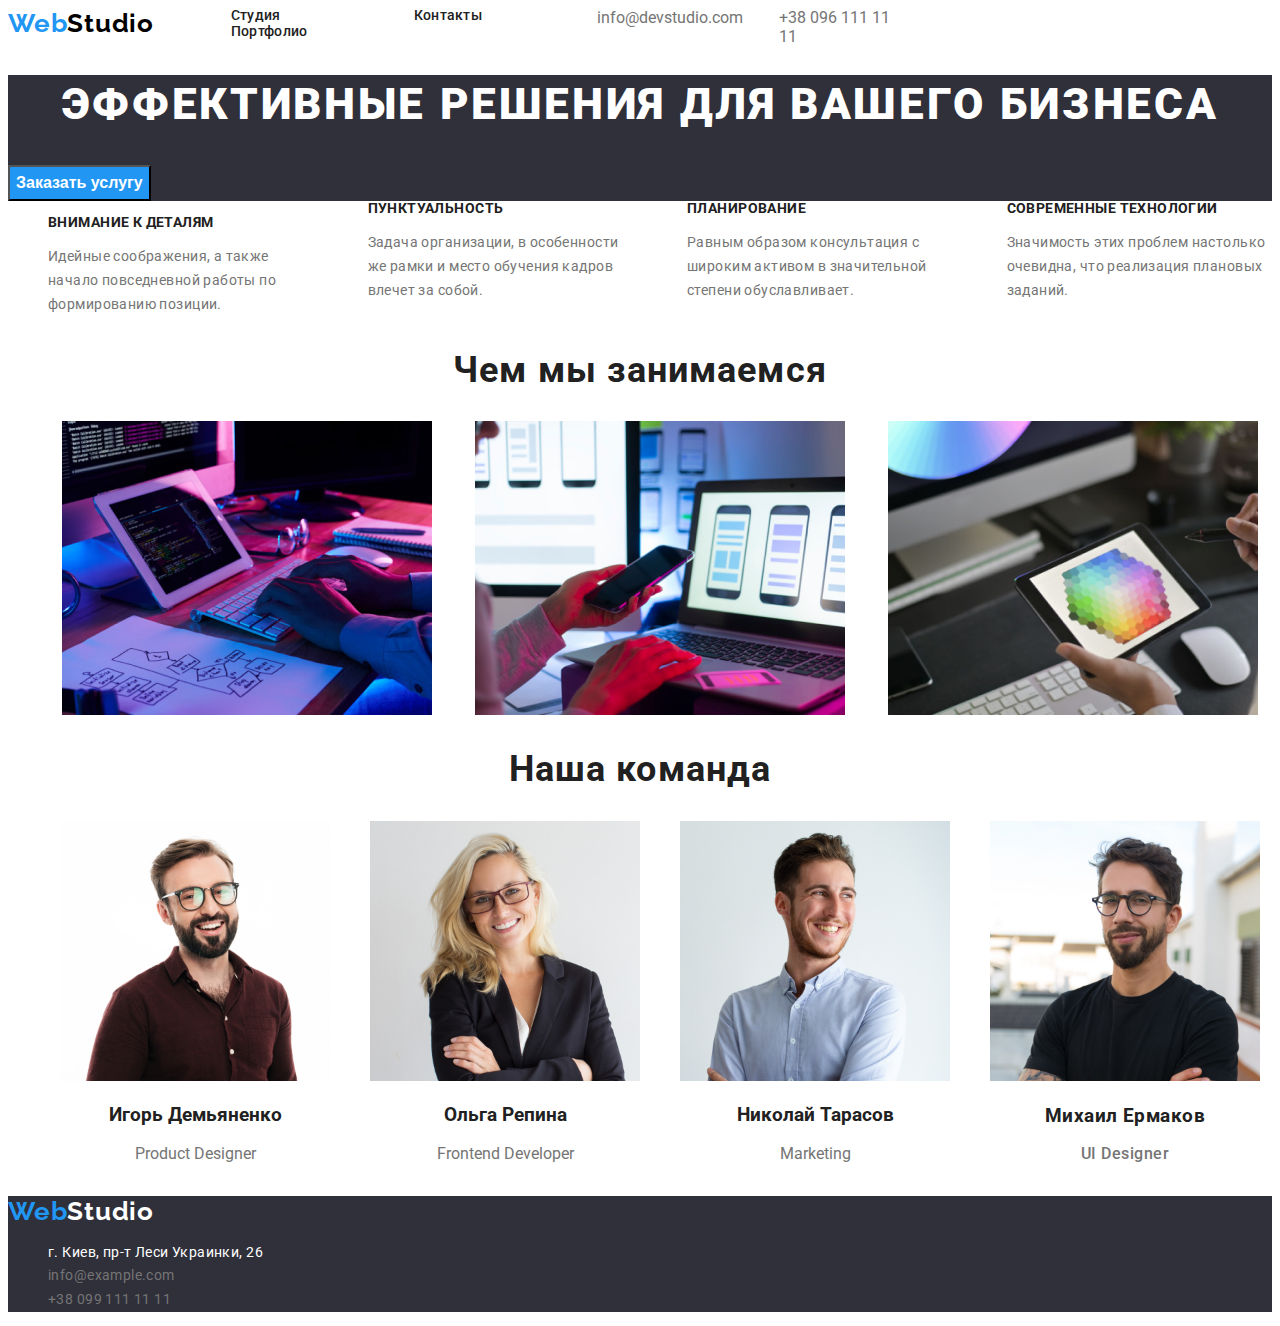
==== index.html @ 1037e87e "summary" ====
<!DOCTYPE html>
<html lang="ru">
  <head>
    <meta charset="UTF-8" />
    <meta http-equiv="X-UA-Compatible" content="IE=edge" />
    <meta name="viewport" content="width=device-width, initial-scale=1.0" />
    <title>WebStudio</title>
    <link rel="preconnect" href="https://fonts.googleapis.com" />
    <link rel="preconnect" href="https://fonts.gstatic.com" crossorigin />
    <link
      href="https://fonts.googleapis.com/css2?family=Raleway:wght@700&family=Roboto:wght@400;500;700;900&display=swap"
      rel="stylesheet"
    />
    <link rel="stylesheet" href="./css/styles.css" />
  </head>
  <body>
    <header class="header">
      <nav class="header-nav">
        <a class="logo link" href="./index.html"
          >Web<span class="dark-logo">Studio</span></a
        >
        <ul class="menu list">
          <li class="menu-item">
            <a class="menu-link link" href="./index.html">Студия</a>
          </li>
          <li class="menu-item">
            <a class="menu-link link" href="./portfolio.html">Портфолио</a>
          </li>
          <li class="menu-item">
            <a class="menu-link link" href="#">Контакты</a>
          </li>
        </ul>
      </nav>
      <ul class="contact list">
        <li class="contact-item">
          <a class="contact-link link" href="mailto:info@devstudio.com"
            >info@devstudio.com</a
          >
        </li>
        <li class="contact-item">
          <a class="contact-link link" href="tel:0961111111"
            >+38 096 111 11 11</a
          >
        </li>
      </ul>
    </header>
    <main>
      <section class="hero">
        <div>
          <h1 class="hero-title">Эффективные решения для вашего бизнеса</h1>
          <button class="hero-btn" type="button">Заказать услугу</button>
        </div>
      </section>
      <section class="features">
        <div>
          <ul class="list">
            <li>
              <h2 class="our-features">Внимание к деталям</h2>
              <p>
                Идейные соображения, а также начало повседневной работы по
                формированию позиции.
              </p>
            </li>
            <li>
              <h2 class="our-features">Пунктуальность</h2>
              <p>
                Задача организации, в особенности же рамки и место обучения
                кадров влечет за собой.
              </p>
            </li>
            <li>
              <h2 class="our-features">Планирование</h2>
              <p>
                Равным образом консультация с широким активом в значительной
                степени обуславливает.
              </p>
            </li>
            <li>
              <h2 class="our-features">Современные технологии</h2>
              <p>
                Значимость этих проблем настолько очевидна, что реализация
                плановых заданий.
              </p>
            </li>
          </ul>
        </div>
      </section>
      <section class="our-mission">
        <div>
          <h2 class="mission">Чем мы занимаемся</h2>
          <ul class="mission-list list">
            <li>
              <img
                src="./images/comp.jpg"
                alt="поддержка работы сайта на компьютере"
                width="370"
                height="294"
              />
            </li>
            <li>
              <img
                src="./images/phone.jpg"
                alt="поддержка работы сайта на телефоне"
                width="370"
                height="294"
              />
            </li>
            <li>
              <img
                src="./images/tab.jpg"
                alt="поддержка работы сайта на планшете"
                width="370"
                height="294"
              />
            </li>
          </ul>
        </div>
      </section>
      <section class="personal">
        <div>
          <h2 class="our-team">Наша команда</h2>
          <ul class="team-list list">
            <li>
              <img
                src="./images/employees/igor.jpg"
                alt="Игорь Демьяненко"
                width="270"
                height="260"
              />
              <h3 class="team-person">Игорь Демьяненко</h3>
              <p class="person-work" lang="en">Product Designer</p>
            </li>
            <li>
              <img
                src="./images/employees/olga.jpg"
                alt="Ольга Репина"
                width="270"
                height="260"
              />
              <h3 class="team-person">Ольга Репина</h3>
              <p class="person-work" lang="en">Frontend Developer</p>
            </li>
            <li>
              <img
                src="./images/employees/nikolai.jpg"
                alt="Николай Тарасов"
                width="270"
                height="260"
              />
              <h3 class="team-person">Николай Тарасов</h3>
              <p class="person-work" lang="en">Marketing</p>
            </li>
            <li class="team">
              <img
                src="./images/employees/mixail.jpg"
                alt="Михаил Ермаков"
                width="270"
                height="260"
              />
              <h3 class="team-person">Михаил Ермаков</h3>
              <p class="person-work" lang="en">UI Designer</p>
            </li>
          </ul>
        </div>
      </section>
    </main>
    <footer class="footer">
      <a class="logo link" href="./index.html"
        >Web<span class="light-logo">Studio</span></a
      >
      <ul class="footer-list list">
        <li>
          <a
            class="contact-link adress link"
            href="https://bit.ly/3pXMvUd"
            target="_blank"
            rel="noopener noreferrer"
          >
            г. Киев, пр-т Леси Украинки, 26
          </a>
        </li>
        <li>
          <a class="contact-link link" href="mailto:info@example.com"
            >info@example.com</a
          >
        </li>
        <li>
          <a class="contact-link link" href="tel:0991111111"
            >+38 099 111 11 11</a
          >
        </li>
      </ul>
    </footer>
  </body>
</html>
---- css/styles.css ----
:root {
  --main-font: "Roboto", sans-serif;
  --logo-font: "Raleway", sans-serif;
  --nav-color: #212121;
  --text-color: #757575;
  --hover-color: #2196f3;
  --light-color: #fff;
  --background-color: #2f303a;
}
  
body {
  font-family: var(--main-font);
  font-style: normal;
}
.list {
  list-style: none;
}
.link {
  text-decoration: none;
}

.logo {
  font-family: var(--logo-font);
  font-weight: 700;
  font-size: 26px;
  line-height: 1.19;
  letter-spacing: 0.03em;
  color: var(--hover-color);
}
.dark-logo {
  color: #000;
}
.light-logo {
  color: var(--light-color);
}
.header {
  columns: 7;
}
.menu {
  font-weight: 500;
  font-size: 14px;
  line-height: 1.14;
  letter-spacing: 0.02em;
}
.menu-link {
  color: var(--nav-color);
}
.contact-link {
  color: var(--text-color);
}
.menu-link:hover,
.menu-link:focus,
.contact-link:hover,
.contact-link:focus {
  color: var(--hover-color);
}
.hero {
  background-color: var(--background-color);
}
.hero-title {
  font-weight: 900;
  font-size: 44px;
  line-height: 1.36;
  text-align: center;
  letter-spacing: 0.06em;
  text-transform: uppercase;
  color: var(--light-color);
}
.hero-btn {
  font-weight: 700;
  font-size: 16px;
  line-height: 1.87;
  color: var(--light-color);
  background-color: var(--hover-color);
  text-transform: none;
  cursor: pointer;
}
.features {
  color: var(--text-color);
  columns: 4;
  font-weight: 400;
  font-size: 14px;
  line-height: 1.71;
  letter-spacing: 0.03em;
}
.our-features {
  color: var(--nav-color);
  font-weight: 700;
  font-size: 14px;
  line-height: 1.14;
  letter-spacing: 0.03em;
  text-transform: uppercase;
}
.mission,
.our-team {
  font-weight: 700;
  font-size: 36px;
  line-height: 1.16;
  text-align: center;
  letter-spacing: 0.03em;
  color: var(--nav-color);
}
.mission-list {
  columns: 3;
  text-align: center;
}
.team-list {
  columns: 4;
  text-align: center;
}
.team {
  font-weight: 500;
  font-size: 16px;
  line-height: 1.18;
  letter-spacing: 0.03em;
}
.team-person {
  color: var(--nav-color);
  text-align: center;
}
.person-work {
  color: var(--text-color);
  text-align: center;
}
.footer {
  background-color: var(--background-color);
}
.footer-list {
  font-size: 14px;
  line-height: 1.71;
  letter-spacing: 0.03em;
  color: rgba(255, 255, 255, 0.6);
}
.adress {
  color: var(--light-color);
}
/* styles for portfolio */
.menu-section {
}
.menu-nav {
  columns: 5;
}
.button {
  font-weight: 500;
  font-size: 16px;
  line-height: 1.62;
  text-align: center;
  letter-spacing: 0.03em;
  color: var(--nav-color);
  cursor: pointer;
  background-color: #f5f4fa;
}
.button:hover,
.button:focus {
  color: var(--light-color);
  background-color: var(--hover-color);
}
.portfolio {
  color: var(--light-color);
}
.projects{
  columns: 3;
}
.our-projects{
  color: var(--light-color);
}
.project-name {
  font-weight: 700;
  font-size: 18px;
  line-height: 2;
  letter-spacing: 0.06em;
  color: var(--nav-color);
}
.project-type {
  font-weight: 400;
  font-size: 16px;
  line-height: 1.88;
  letter-spacing: 0.03em;
  color: var(--text-color);
}
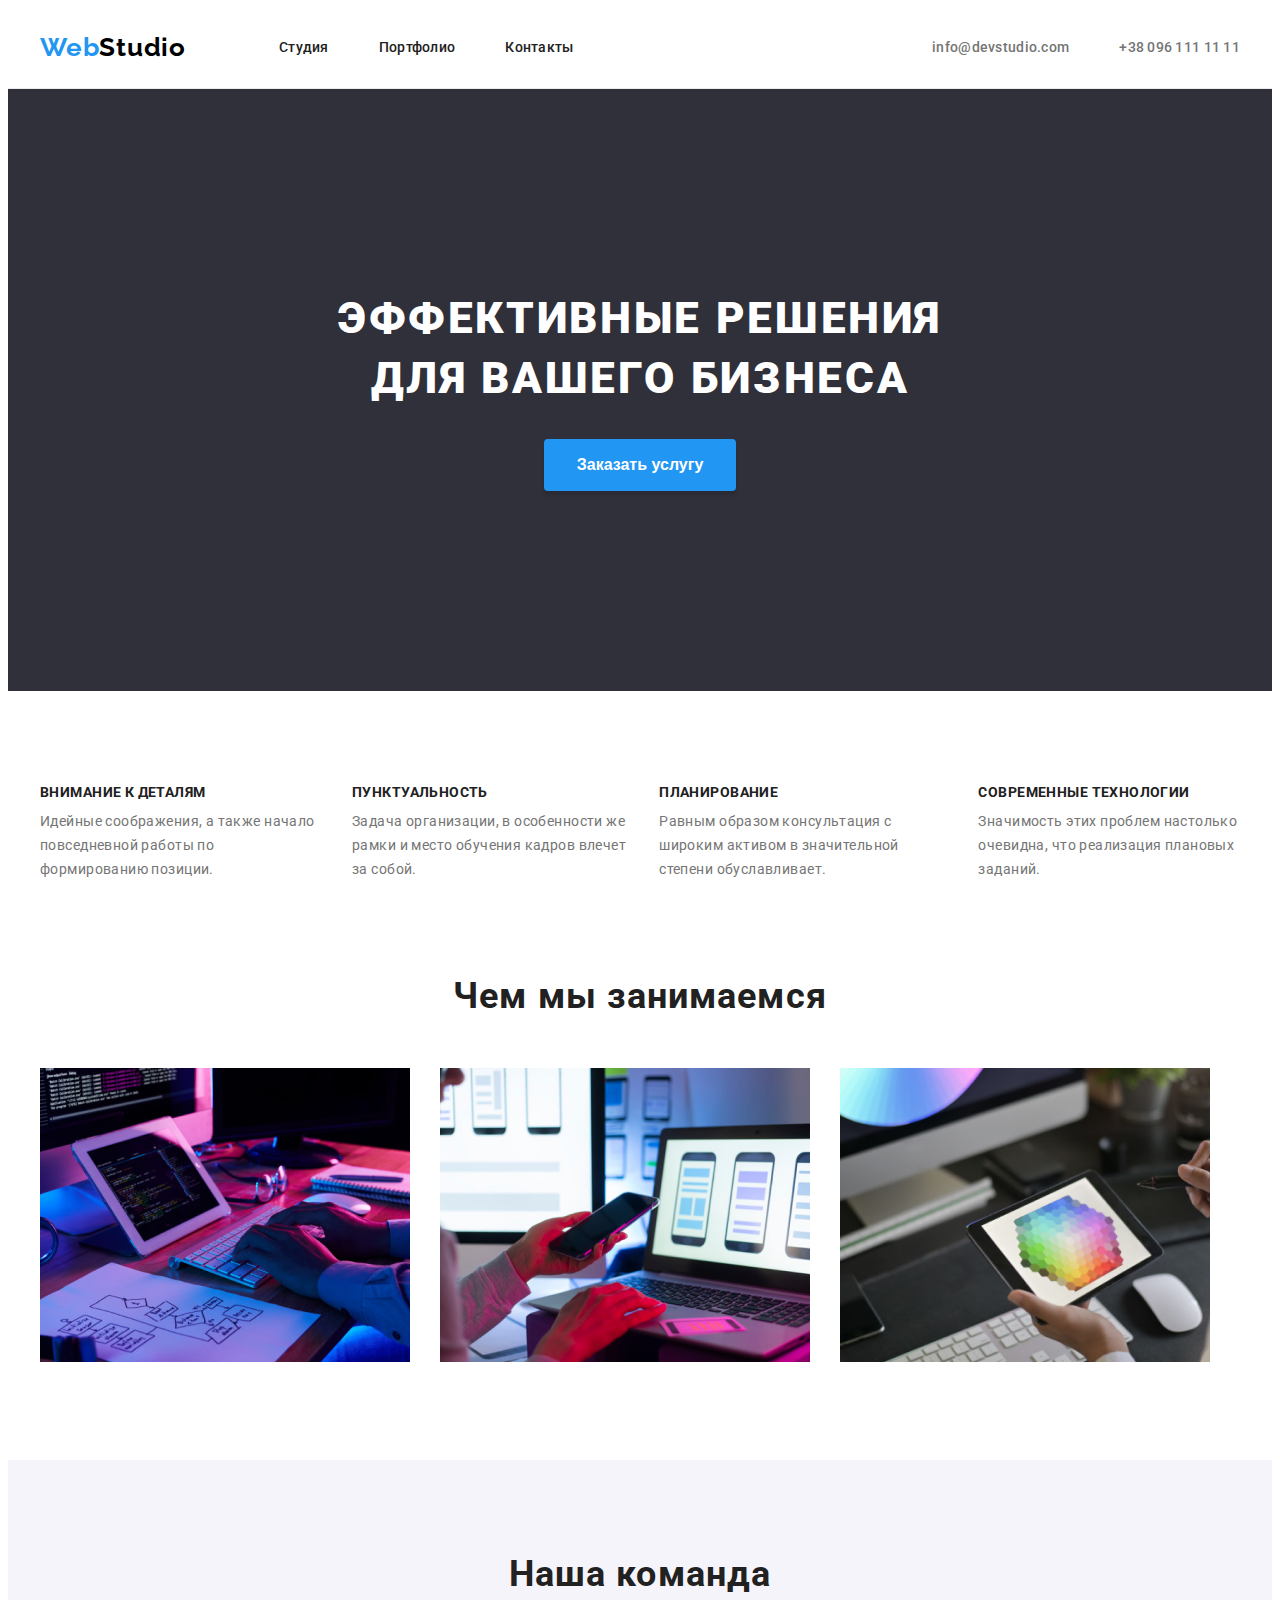
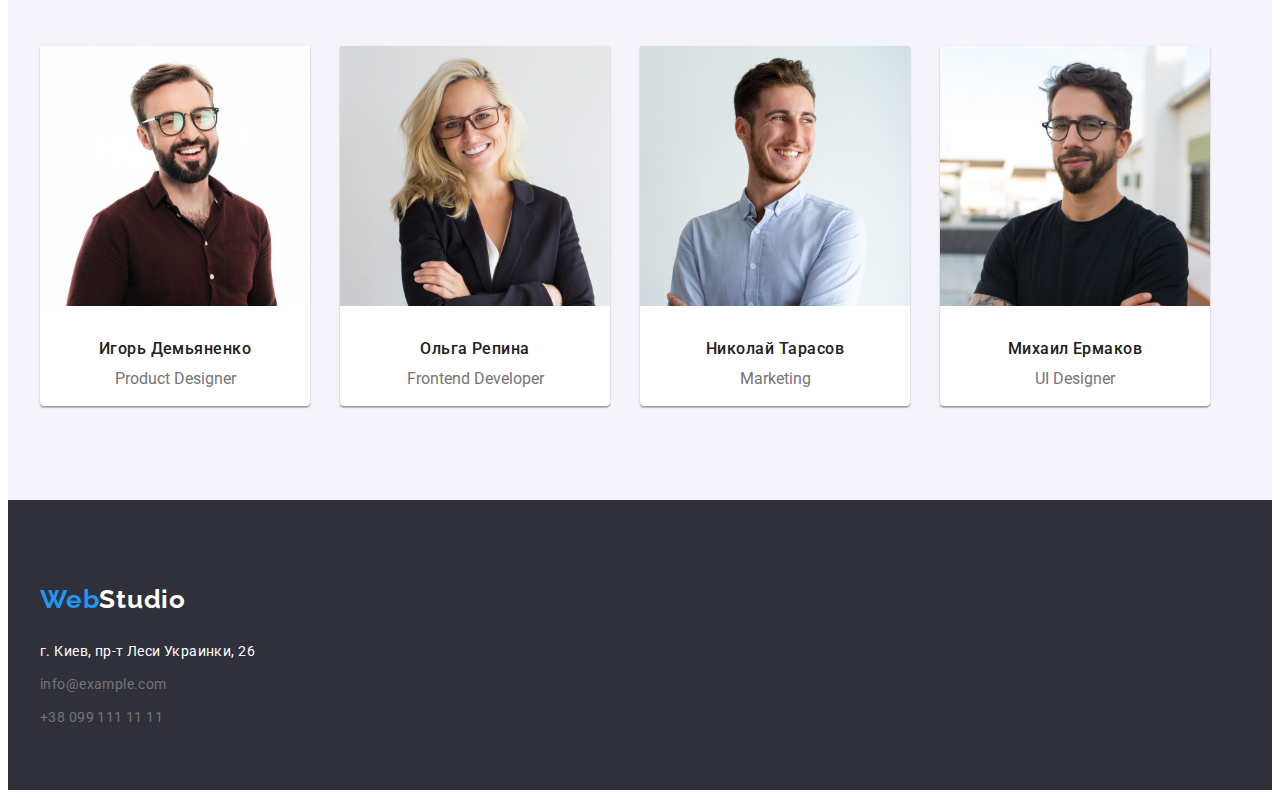
==== commit e8eab8a2: "summary" ====
--- a/index.html
+++ b/index.html
@@ -11,14 +11,17 @@
       href="https://fonts.googleapis.com/css2?family=Raleway:wght@700&family=Roboto:wght@400;500;700;900&display=swap"
       rel="stylesheet"
     />
+    <link rel="stylesheet" href="https://cdnjs.cloudflare.com/ajax/libs/modern-normalize/1.1.0/modern-normalize.min.css"
+      integrity="sha512-wpPYUAdjBVSE4KJnH1VR1HeZfpl1ub8YT/NKx4PuQ5NmX2tKuGu6U/JRp5y+Y8XG2tV+wKQpNHVUX03MfMFn9Q=="
+      crossorigin="anonymous" referrerpolicy="no-referrer" />
     <link rel="stylesheet" href="./css/styles.css" />
   </head>
   <body>
     <header class="header">
-      <nav class="header-nav">
+      <div class="container head-container">
         <a class="logo link" href="./index.html"
-          >Web<span class="dark-logo">Studio</span></a
-        >
+          >Web<span class="dark-logo">Studio</span></a >
+        <nav class="header-nav">
         <ul class="menu list">
           <li class="menu-item">
             <a class="menu-link link" href="./index.html">Студия</a>
@@ -43,53 +46,56 @@
           >
         </li>
       </ul>
+      </div>
     </header>
     <main>
-      <section class="hero">
-        <div>
-          <h1 class="hero-title">Эффективные решения для вашего бизнеса</h1>
-          <button class="hero-btn" type="button">Заказать услугу</button>
-        </div>
+     
+      <section class=" section hero">
+        <div class="container hero-container">
+          <h1 class="hero-title">Эффективные решения <br>для вашего бизнеса</h1>
+          <button class="hero-btn"type ="button">Заказать услугу</button>
+          </div>
       </section>
-      <section class="features">
-        <div>
-          <ul class="list">
-            <li>
+    
+      <section class=" section  features">
+                <div class="container features-container">
+          <ul class=" features-menu list">
+            <li  class="features-item" >
               <h2 class="our-features">Внимание к деталям</h2>
-              <p>
+              <p class="idea-features">
                 Идейные соображения, а также начало повседневной работы по
                 формированию позиции.
               </p>
             </li>
-            <li>
+            <li class="features-item">
               <h2 class="our-features">Пунктуальность</h2>
-              <p>
+              <p class="idea-features">
                 Задача организации, в особенности же рамки и место обучения
                 кадров влечет за собой.
               </p>
             </li>
-            <li>
+            <li class="features-item">
               <h2 class="our-features">Планирование</h2>
-              <p>
+              <p class="idea-features">
                 Равным образом консультация с широким активом в значительной
                 степени обуславливает.
               </p>
             </li>
-            <li>
+            <li class="features-item">
               <h2 class="our-features">Современные технологии</h2>
-              <p>
+              <p class="idea-features">
                 Значимость этих проблем настолько очевидна, что реализация
                 плановых заданий.
               </p>
             </li>
           </ul>
-        </div>
+          </div>
       </section>
-      <section class="our-mission">
-        <div>
+      <section class=" section  our-mission">
+        <div class="container our-mission-container">
           <h2 class="mission">Чем мы занимаемся</h2>
           <ul class="mission-list list">
-            <li>
+            <li  class="mission-item">
               <img
                 src="./images/comp.jpg"
                 alt="поддержка работы сайта на компьютере"
@@ -97,7 +103,7 @@
                 height="294"
               />
             </li>
-            <li>
+            <li class="mission-item">
               <img
                 src="./images/phone.jpg"
                 alt="поддержка работы сайта на телефоне"
@@ -105,7 +111,7 @@
                 height="294"
               />
             </li>
-            <li>
+            <li class="mission-item">
               <img
                 src="./images/tab.jpg"
                 alt="поддержка работы сайта на планшете"
@@ -116,11 +122,11 @@
           </ul>
         </div>
       </section>
-      <section class="personal">
-        <div>
+      <section class=" section personal">
+        <div class="container personal-container">
           <h2 class="our-team">Наша команда</h2>
           <ul class="team-list list">
-            <li>
+            <li class="team">
               <img
                 src="./images/employees/igor.jpg"
                 alt="Игорь Демьяненко"
@@ -130,7 +136,7 @@
               <h3 class="team-person">Игорь Демьяненко</h3>
               <p class="person-work" lang="en">Product Designer</p>
             </li>
-            <li>
+            <li class="team">
               <img
                 src="./images/employees/olga.jpg"
                 alt="Ольга Репина"
@@ -140,7 +146,7 @@
               <h3 class="team-person">Ольга Репина</h3>
               <p class="person-work" lang="en">Frontend Developer</p>
             </li>
-            <li>
+            <li class="team">
               <img
                 src="./images/employees/nikolai.jpg"
                 alt="Николай Тарасов"
@@ -165,31 +171,22 @@
       </section>
     </main>
     <footer class="footer">
-      <a class="logo link" href="./index.html"
-        >Web<span class="light-logo">Studio</span></a
-      >
-      <ul class="footer-list list">
-        <li>
-          <a
-            class="contact-link adress link"
-            href="https://bit.ly/3pXMvUd"
-            target="_blank"
-            rel="noopener noreferrer"
-          >
-            г. Киев, пр-т Леси Украинки, 26
-          </a>
-        </li>
-        <li>
-          <a class="contact-link link" href="mailto:info@example.com"
-            >info@example.com</a
-          >
-        </li>
-        <li>
-          <a class="contact-link link" href="tel:0991111111"
-            >+38 099 111 11 11</a
-          >
-        </li>
-      </ul>
+      <div class="container">
+        <a class="logo  link" href="./index.html">Web<span class="light-logo">Studio</span></a>
+        <ul class="footer-list list">
+          <li class="item">
+            <a class="contact-link adress link" href="https://bit.ly/3pXMvUd" target="_blank" rel="noopener noreferrer">
+              г. Киев, пр-т Леси Украинки, 26
+            </a>
+          </li>
+          <li class="item">
+            <a class="contact-link link" href="mailto:info@example.com">info@example.com</a>
+          </li>
+          <li class="item">
+            <a class="contact-link link" href="tel:0991111111">+38 099 111 11 11</a>
+          </li>
+        </ul>
+      </div>
     </footer>
   </body>
 </html>
--- a/css/styles.css
+++ b/css/styles.css
@@ -7,25 +7,65 @@
   --light-color: #fff;
   --background-color: #2f303a;
 }
-  
+
 body {
   font-family: var(--main-font);
   font-style: normal;
 }
+h1,
+h2,
+h3,
+h4,
+h5,
+h6,
+ul,
+p {
+  margin: 0;
+  padding: 0;
+}
+.section {
+  padding-bottom: 94px;
+  padding-top: 94px;
+}
+header {
+  border-bottom: 1px solid #ececec;
+}
 .list {
   list-style: none;
+  padding: 0;
+  margin: 0;
 }
 .link {
   text-decoration: none;
 }
-
+.head-container {
+  display: flex;
+  align-content: center;
+}
+.container {
+  width: 1200px;
+  margin-left: auto;
+  margin-right: auto;
+  padding-left: 15px;
+  padding-right: 15px;
+  align-items: center;
+  /* box-sizing: border-box; */
+}
+
+.header-nav {
+  display: flex;
+}
 .logo {
+  display: block;
   font-family: var(--logo-font);
   font-weight: 700;
   font-size: 26px;
   line-height: 1.19;
   letter-spacing: 0.03em;
   color: var(--hover-color);
+  margin-right: 93px;
+  padding-top: 24px;
+  padding-bottom: 25px;
 }
 .dark-logo {
   color: #000;
@@ -33,17 +73,34 @@
 .light-logo {
   color: var(--light-color);
 }
-.header {
-  columns: 7;
-}
+
 .menu {
   font-weight: 500;
   font-size: 14px;
   line-height: 1.14;
   letter-spacing: 0.02em;
+  display: flex;
+  padding-top: 32px;
+  padding-bottom: 32px;
+}
+.menu-item:not(:last-child) {
+  margin-right: 50px;
 }
 .menu-link {
   color: var(--nav-color);
+}
+.contact {
+  display: flex;
+  margin-left: auto;
+  font-weight: 500;
+  font-size: 14px;
+  line-height: 1.14;
+  letter-spacing: 0.02em;
+  padding-top: 32px;
+  padding-bottom: 32px;
+}
+.contact-item:not(:last-child) {
+  margin-right: 50px;
 }
 .contact-link {
   color: var(--text-color);
@@ -56,32 +113,56 @@
 }
 .hero {
   background-color: var(--background-color);
+  text-align: center;
+  padding-top:0;
+  padding-bottom: 0;
+}
+.hero-container {
+  display: block;
 }
 .hero-title {
+  text-align: center;
+  padding-top: 200px;
+  padding-bottom: 30px;
   font-weight: 900;
   font-size: 44px;
   line-height: 1.36;
-  text-align: center;
   letter-spacing: 0.06em;
   text-transform: uppercase;
   color: var(--light-color);
+  /* width: 700px; */
 }
 .hero-btn {
+  padding: 10px 32px;
+  margin-bottom: 200px;
+  display: inline-block;
   font-weight: 700;
   font-size: 16px;
   line-height: 1.87;
   color: var(--light-color);
   background-color: var(--hover-color);
-  text-transform: none;
-  cursor: pointer;
+  text-decoration: none;
+  box-shadow: 0px 4px 4px rgba(0, 0, 0, 0.15);
+  border-radius: 4px;
+  border: 1px solid transparent;
 }
 .features {
+  padding-bottom: 0;
+}
+.idea-features {
   color: var(--text-color);
-  columns: 4;
   font-weight: 400;
   font-size: 14px;
   line-height: 1.71;
   letter-spacing: 0.03em;
+  
+}
+
+.features-menu {
+  display: flex;
+}
+.features-item:not(:last-child) {
+  margin-right: 30px;
 }
 .our-features {
   color: var(--nav-color);
@@ -90,6 +171,10 @@
   line-height: 1.14;
   letter-spacing: 0.03em;
   text-transform: uppercase;
+  margin-bottom: 10px;
+}
+.our-mission-container {
+  align-items: center;
 }
 .mission,
 .our-team {
@@ -99,31 +184,57 @@
   text-align: center;
   letter-spacing: 0.03em;
   color: var(--nav-color);
-}
+  margin-bottom: 50px;
+}
+
 .mission-list {
-  columns: 3;
-  text-align: center;
-}
+  display: flex;
+  padding: 0;
+}
+
+.mission-item:not(:last-child) {
+  display: flex;
+  margin-right: 30px;
+}
+.personal {
+  background-color: #f5f4fa;
+}
+
 .team-list {
-  columns: 4;
-  text-align: center;
+  display: flex;
+  padding: 0;
 }
 .team {
+  display: block;
+  width: 270px;
+  height: 360px;
+  background: #ffffff;
+  box-shadow: 0px 1px 3px rgba(0, 0, 0, 0.12), 0px 1px 1px rgba(0, 0, 0, 0.14),
+    0px 2px 1px rgba(0, 0, 0, 0.2);
+  border-radius: 0px 0px 4px 4px;
+}
+.team:not(:last-child) {
+  margin-right: 30px;
+}
+.team-person {
+  margin-top: 30px;
+  color: var(--nav-color);
+  text-align: center;
   font-weight: 500;
   font-size: 16px;
   line-height: 1.18;
   letter-spacing: 0.03em;
 }
-.team-person {
-  color: var(--nav-color);
-  text-align: center;
-}
 .person-work {
+  margin-top: 10px;
+  margin-bottom: 30px;
   color: var(--text-color);
   text-align: center;
 }
 .footer {
   background-color: var(--background-color);
+  padding-top: 60px;
+  padding-bottom: 60px;
 }
 .footer-list {
   font-size: 14px;
@@ -131,16 +242,33 @@
   letter-spacing: 0.03em;
   color: rgba(255, 255, 255, 0.6);
 }
+.item:not(:last-child) {
+  margin-bottom: 9px;
+}
 .adress {
   color: var(--light-color);
 }
 /* styles for portfolio */
-.menu-section {
+.menu-section{
+padding-bottom: 0;
+}
+.visually-hidden {
+  clip: rect(0 0 0 0);
+  clip-path: inset(50%);
+  height: 1px;
+  overflow: hidden;
+  position: absolute;
+  white-space: nowrap;
+  width: 1px;
 }
 .menu-nav {
-  columns: 5;
+  display: flex;
+  align-items: center;
+  justify-content: center;
+  padding-bottom:50px;
 }
 .button {
+  padding: 6px 22px;
   font-weight: 500;
   font-size: 16px;
   line-height: 1.62;
@@ -149,20 +277,35 @@
   color: var(--nav-color);
   cursor: pointer;
   background-color: #f5f4fa;
+  border-radius: 4px;
+  border: 1px solid transparent;
+  box-shadow: 0px 3px 1px rgba(0, 0, 0, 0.1), 0px 1px 2px rgba(0, 0, 0, 0.08),
+    0px 2px 2px rgba(0, 0, 0, 0.12);
+}
+.button-item:not(:last-child) {
+  margin-right: 8px;
 }
 .button:hover,
 .button:focus {
   color: var(--light-color);
   background-color: var(--hover-color);
 }
-.portfolio {
-  color: var(--light-color);
-}
-.projects{
-  columns: 3;
-}
-.our-projects{
-  color: var(--light-color);
+.our-projects
+{padding-top: 0;}
+.projects {
+  display: flex;
+  flex-wrap: wrap;
+  margin-left: -30px;
+  margin-top: -30px;
+}
+
+.projects-item {
+  margin-top: 30px;
+  margin-left: 30px;
+  width: 370px;
+  height: 404px;
+  background: #ffffff;
+  border: 1px solid #eeeeee;
 }
 .project-name {
   font-weight: 700;
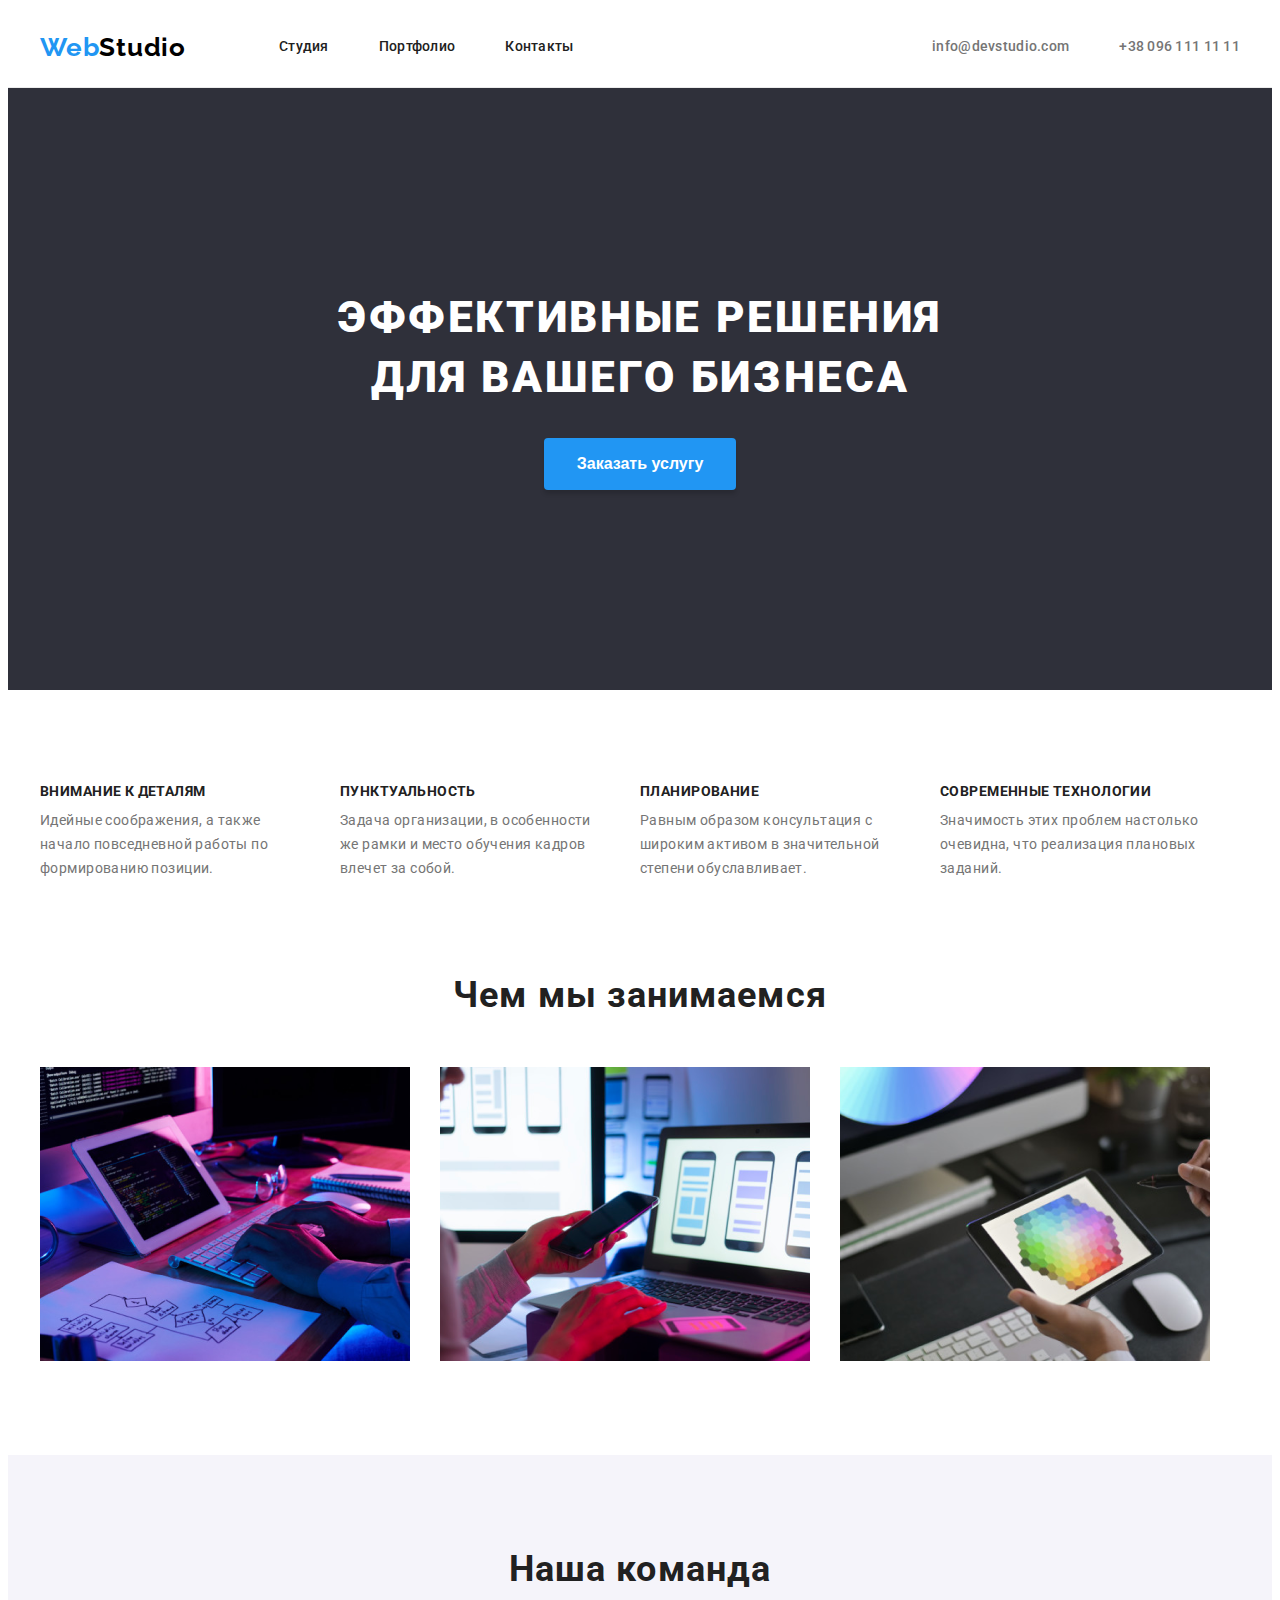
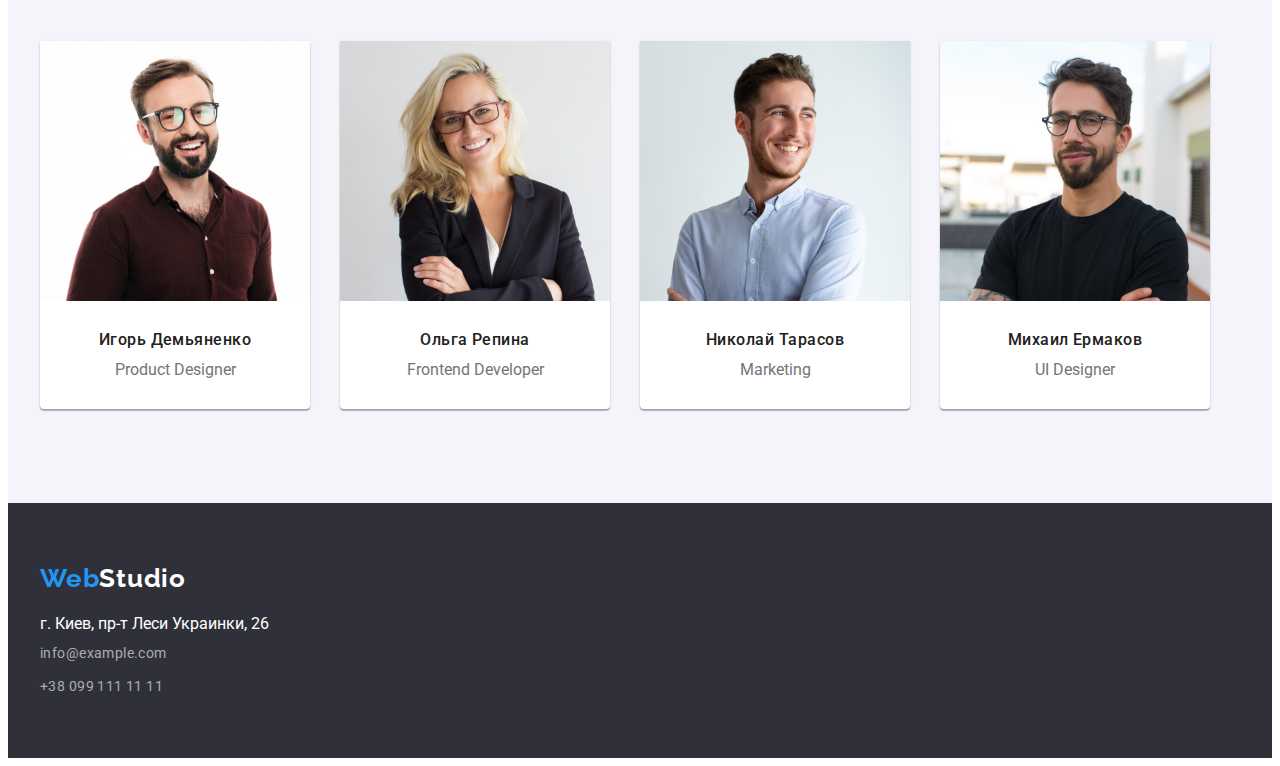
==== commit d8555c57: "summary" ====
--- a/index.html
+++ b/index.html
@@ -61,28 +61,28 @@
                 <div class="container features-container">
           <ul class=" features-menu list">
             <li  class="features-item" >
-              <h2 class="our-features">Внимание к деталям</h2>
+              <h3 class="our-features">Внимание к деталям</h3>
               <p class="idea-features">
                 Идейные соображения, а также начало повседневной работы по
                 формированию позиции.
               </p>
             </li>
             <li class="features-item">
-              <h2 class="our-features">Пунктуальность</h2>
+              <h3 class="our-features">Пунктуальность</h3>
               <p class="idea-features">
                 Задача организации, в особенности же рамки и место обучения
                 кадров влечет за собой.
               </p>
             </li>
             <li class="features-item">
-              <h2 class="our-features">Планирование</h2>
+              <h3 class="our-features">Планирование</h3>
               <p class="idea-features">
                 Равным образом консультация с широким активом в значительной
                 степени обуславливает.
               </p>
             </li>
             <li class="features-item">
-              <h2 class="our-features">Современные технологии</h2>
+              <h3 class="our-features">Современные технологии</h3>
               <p class="idea-features">
                 Значимость этих проблем настолько очевидна, что реализация
                 плановых заданий.
@@ -133,8 +133,10 @@
                 width="270"
                 height="260"
               />
+              <div class="person">
               <h3 class="team-person">Игорь Демьяненко</h3>
               <p class="person-work" lang="en">Product Designer</p>
+              </div>
             </li>
             <li class="team">
               <img
@@ -143,8 +145,10 @@
                 width="270"
                 height="260"
               />
+              <div class="person">
               <h3 class="team-person">Ольга Репина</h3>
               <p class="person-work" lang="en">Frontend Developer</p>
+              </div>
             </li>
             <li class="team">
               <img
@@ -153,8 +157,10 @@
                 width="270"
                 height="260"
               />
+              <div class="person">
               <h3 class="team-person">Николай Тарасов</h3>
               <p class="person-work" lang="en">Marketing</p>
+              </div>
             </li>
             <li class="team">
               <img
@@ -163,8 +169,10 @@
                 width="270"
                 height="260"
               />
+              <div class="person">
               <h3 class="team-person">Михаил Ермаков</h3>
               <p class="person-work" lang="en">UI Designer</p>
+              </div>
             </li>
           </ul>
         </div>
@@ -172,18 +180,18 @@
     </main>
     <footer class="footer">
       <div class="container">
-        <a class="logo  link" href="./index.html">Web<span class="light-logo">Studio</span></a>
-        <ul class="footer-list list">
+        <a class="logo-footer  link" href="./index.html">Web<span class="light-logo">Studio</span></a>
+        <ul class=" list">
           <li class="item">
             <a class="contact-link adress link" href="https://bit.ly/3pXMvUd" target="_blank" rel="noopener noreferrer">
               г. Киев, пр-т Леси Украинки, 26
             </a>
           </li>
           <li class="item">
-            <a class="contact-link link" href="mailto:info@example.com">info@example.com</a>
+            <a class="footer-list link" href="mailto:info@example.com">info@example.com</a>
           </li>
           <li class="item">
-            <a class="contact-link link" href="tel:0991111111">+38 099 111 11 11</a>
+            <a class=" footer-list link" href="tel:0991111111">+38 099 111 11 11</a>
           </li>
         </ul>
       </div>
--- a/css/styles.css
+++ b/css/styles.css
@@ -23,12 +23,19 @@
   margin: 0;
   padding: 0;
 }
+img {
+  display: block;
+  max-width: 100%;
+  height: auto;
+}
 .section {
   padding-bottom: 94px;
   padding-top: 94px;
 }
-header {
+.header {
   border-bottom: 1px solid #ececec;
+  padding-top: 24px;
+  padding-bottom: 24px;
 }
 .list {
   list-style: none;
@@ -64,8 +71,6 @@
   letter-spacing: 0.03em;
   color: var(--hover-color);
   margin-right: 93px;
-  padding-top: 24px;
-  padding-bottom: 25px;
 }
 .dark-logo {
   color: #000;
@@ -80,8 +85,6 @@
   line-height: 1.14;
   letter-spacing: 0.02em;
   display: flex;
-  padding-top: 32px;
-  padding-bottom: 32px;
 }
 .menu-item:not(:last-child) {
   margin-right: 50px;
@@ -96,8 +99,6 @@
   font-size: 14px;
   line-height: 1.14;
   letter-spacing: 0.02em;
-  padding-top: 32px;
-  padding-bottom: 32px;
 }
 .contact-item:not(:last-child) {
   margin-right: 50px;
@@ -114,16 +115,15 @@
 .hero {
   background-color: var(--background-color);
   text-align: center;
-  padding-top:0;
-  padding-bottom: 0;
+  padding-top:200px;
+  padding-bottom: 200px;
 }
 .hero-container {
   display: block;
 }
 .hero-title {
   text-align: center;
-  padding-top: 200px;
-  padding-bottom: 30px;
+  margin-bottom: 30px;
   font-weight: 900;
   font-size: 44px;
   line-height: 1.36;
@@ -134,7 +134,6 @@
 }
 .hero-btn {
   padding: 10px 32px;
-  margin-bottom: 200px;
   display: inline-block;
   font-weight: 700;
   font-size: 16px;
@@ -161,6 +160,9 @@
 .features-menu {
   display: flex;
 }
+.features-item {
+  width: 270px;
+}
 .features-item:not(:last-child) {
   margin-right: 30px;
 }
@@ -193,7 +195,6 @@
 }
 
 .mission-item:not(:last-child) {
-  display: flex;
   margin-right: 30px;
 }
 .personal {
@@ -205,9 +206,7 @@
   padding: 0;
 }
 .team {
-  display: block;
   width: 270px;
-  height: 360px;
   background: #ffffff;
   box-shadow: 0px 1px 3px rgba(0, 0, 0, 0.12), 0px 1px 1px rgba(0, 0, 0, 0.14),
     0px 2px 1px rgba(0, 0, 0, 0.2);
@@ -216,8 +215,11 @@
 .team:not(:last-child) {
   margin-right: 30px;
 }
+.person {
+  padding-top: 30px;
+  padding-bottom: 30px;
+}
 .team-person {
-  margin-top: 30px;
   color: var(--nav-color);
   text-align: center;
   font-weight: 500;
@@ -227,7 +229,6 @@
 }
 .person-work {
   margin-top: 10px;
-  margin-bottom: 30px;
   color: var(--text-color);
   text-align: center;
 }
@@ -236,6 +237,16 @@
   padding-top: 60px;
   padding-bottom: 60px;
 }
+.logo-footer {
+  display: block;
+  font-family: var(--logo-font);
+  font-weight: 700;
+  font-size: 26px;
+  line-height: 1.19;
+  letter-spacing: 0.03em;
+  color: var(--hover-color);
+  margin-bottom: 20px;
+}
 .footer-list {
   font-size: 14px;
   line-height: 1.71;
@@ -249,9 +260,6 @@
   color: var(--light-color);
 }
 /* styles for portfolio */
-.menu-section{
-padding-bottom: 0;
-}
 .visually-hidden {
   clip: rect(0 0 0 0);
   clip-path: inset(50%);
@@ -265,7 +273,7 @@
   display: flex;
   align-items: center;
   justify-content: center;
-  padding-bottom:50px;
+  margin-bottom:50px;
 }
 .button {
   padding: 6px 22px;
@@ -290,8 +298,6 @@
   color: var(--light-color);
   background-color: var(--hover-color);
 }
-.our-projects
-{padding-top: 0;}
 .projects {
   display: flex;
   flex-wrap: wrap;
@@ -303,9 +309,12 @@
   margin-top: 30px;
   margin-left: 30px;
   width: 370px;
-  height: 404px;
   background: #ffffff;
+}
+.project-text {
+  padding:20px 24px;
   border: 1px solid #eeeeee;
+  border-top: 0;
 }
 .project-name {
   font-weight: 700;
